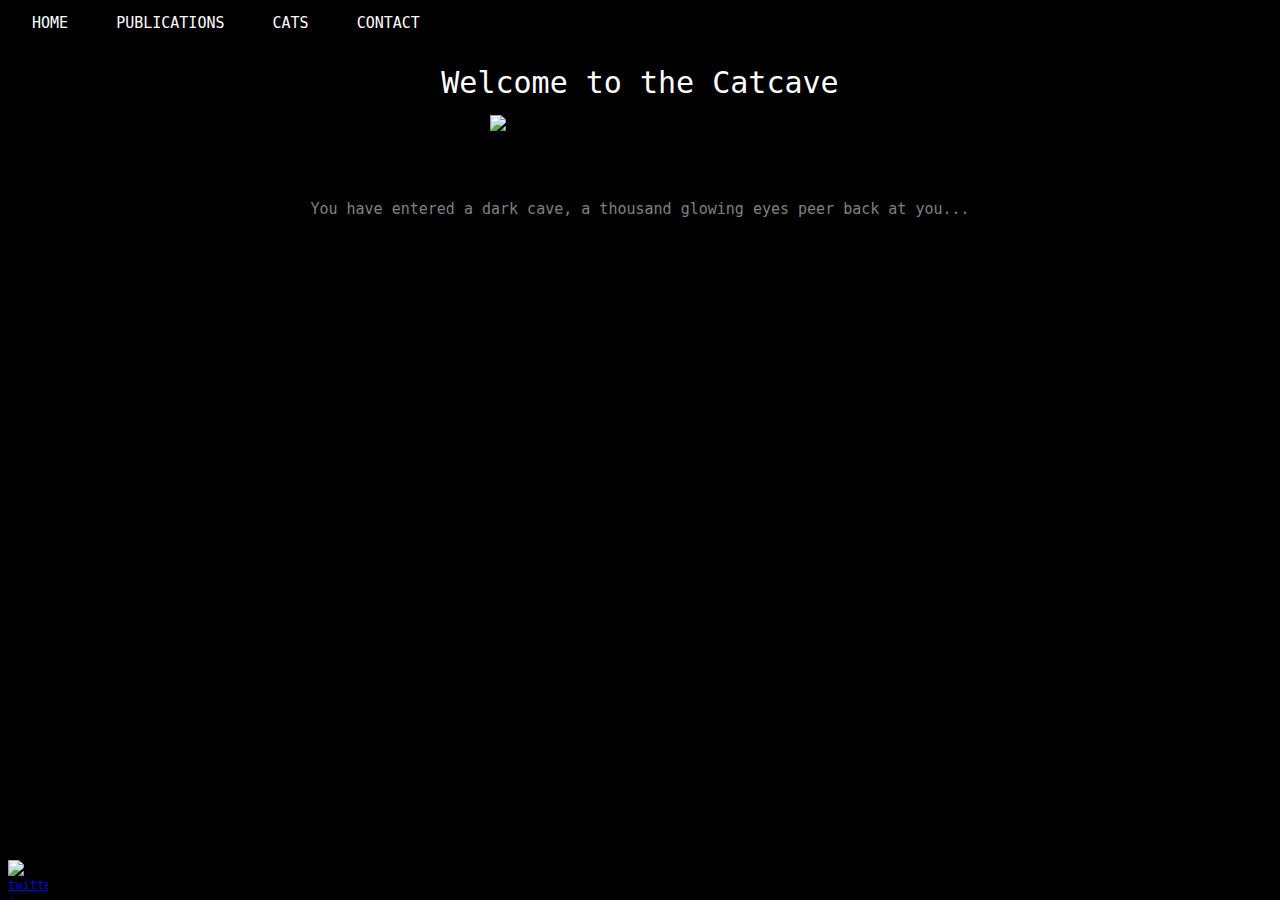
==== index.html @ 595280ce "Update index.html" ====
<!DOCTYPE html>
<html lang="en">

<head>
  <title>CATCAVE</title>
  <link rel="stylesheet" href="css/style.css">
</head>


<!-- Navbar -->
<div class="top">
  <div class="bar black">
    <a class="bar-item button padding-large hide-medium hide-large right" title="Toggle Navigation Menu"></a>
    <a href="index.html" class="bar-item button padding-large">HOME</a>
    <a href="publications.html" class="bar-item button padding-large">PUBLICATIONS</a>
    <a href="#cats" class="bar-item button padding-large hide-small">CATS</a>
    <a href="#contact" class="bar-item button padding-large hide-small">CONTACT</a>
  </div>
</div>



<h1>Welcome to the Catcave</h1>

<img src="img/cat-beams.png" alt="cat-with-laser-beams-coming-out-of-eyes" width="300"><br>

<p>You have entered a dark cave, a thousand glowing eyes peer back at you...</p>

<footer>
  <a href="https://twitter.com/hsujlu"><img src="img/twitter.png" class="icon" alt="twitter icon"></a>
</footer>



</html>
---- css/style.css ----
/*
  For: CATCAVE Main Page
  By: Joseph L Hsu
*/

body {
  background-color: black;
  font-family:Lucida Console, Monaco, monospace;
  font-size:15px;
  line-height:1.5
}

button,input,select,textarea,optgroup {
  font:inherit;
  margin:0
}

optgroup {
  font-weight:bold
}

img {
  display: block;
  margin-left: auto;
  margin-right: auto;
}

h1 {
  color: white;
  text-align: center;
  font-family: "Lucida Console", Monaco, monospace;
  padding-top: 50px;
}

h1,h2,h3,h4,h5,h6 {
  font-family:"Lucida Console", Monaco, monospace;
  font-weight:400;margin:10px 0
}

p {
  color: gray;
  text-align: center;
  font-family: "Lucida Console", Monaco, monospace;
}

em, li {
  color: white;
  font-size: .8em;
  font-family: "Lucida Console", Monaco, monospace;
}

footer {
  color: white;
  font-size: .8em;
  font-family: "Lucida Console", Monaco, monospace;
  position: fixed;
  bottom: 0;
}

.icon {
  width:40px;
  height:40px;
}

.btn,.button {
  border:none;
  display:inline-block;
  padding:8px 16px;
  vertical-align:middle;
  overflow:hidden;
  text-decoration:none;
  color:inherit;
  background-color:inherit;
  text-align:center;
  cursor:pointer;
  white-space:nowrap
}

.dropdown-hover:hover .dropdown-content {
  display:block
}

.dropdown-hover:first-child,.dropdown-click:hover {
  background-color:#ccc;
  color:#000
}

.dropdown-content {
  cursor:auto;
  color:#000;background-color:#fff;
  display:none;
  position:absolute;
  min-width:160px;
  margin:0;
  padding:0;
  z-index:1
}

.bar {
  width:100%;
  overflow:hidden
}

.bar .bar-item {
  padding:8px 16px;
  float:left;
  width:auto;
  border:none;
  display:block;
  outline:0
}

.bar .dropdown-hover,.bar .dropdown-click {
  position:static;
  float:left
}

.bar-block .bar-item {
  width:100%;
  display:block;
  padding:8px 16px;
  text-align:left;
  border:none;
  white-space:normal;
  float:none;outline:0
}

.top,.bottom {
  position:fixed;
  width:100%;
  z-index:1
}

.top {
  top:0
}

.bottom {
  bottom:0
}

.padding-small {
  padding:4px 8px!important
}

.padding {
  padding:8px 16px!important
}

.padding-large {
  padding:12px 24px!important
}

.left {
  float:left!important
}

.right {
  float:right!important
}

.button:hover {
  color:#000!important;
  background-color:#ccc!important
}

.transparent,.hover-none:hover {
  background-color:transparent!important
}

.hover-none:hover {
  box-shadow:none!important
}


/* Colors */
.white,.hover-white:hover {
  color:#000!important;
  background-color:#fff!important
}

.black,.hover-black:hover {
  color:#fff!important;
  background-color:#000!important
}

.grey,.hover-grey:hover {
  color:#000!important;
  background-color:#9e9e9e!important
}

.light-grey,.hover-light-grey:hover {
  color:#000!important;
  background-color:#f1f1f1!important
}

.dark-grey,.hover-dark-grey:hover {
  color:#fff!important;
  background-color:#616161!important
}
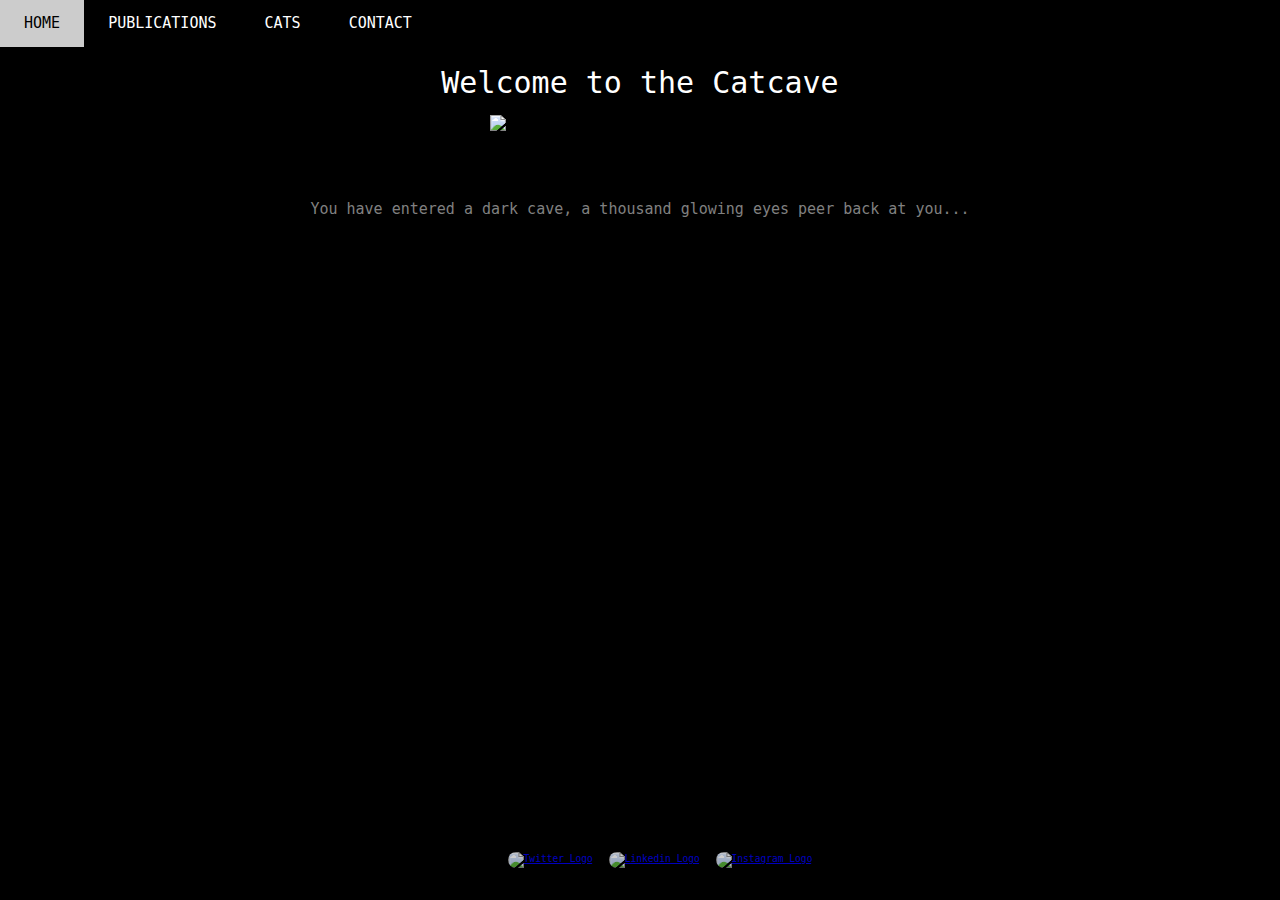
==== commit c60a48cd: "Update index.html" ====
--- a/index.html
+++ b/index.html
@@ -22,14 +22,30 @@
 
 <h1>Welcome to the Catcave</h1>
 
-<img src="img/cat-beams.png" alt="cat-with-laser-beams-coming-out-of-eyes" width="300"><br>
+<img src="img/cat-beams.png" alt="cat-with-laser-beams-coming-out-of-eyes" class="image-top" width="300"><br>
 
 <p>You have entered a dark cave, a thousand glowing eyes peer back at you...</p>
 
-<footer>
-  <a href="https://twitter.com/hsujlu"><img src="img/twitter.png" class="icon" alt="twitter icon"></a>
+
+
+<footer class="site-footer">
+  <div class="social-wrapper">
+    <ul>
+      <li>
+        <a href="https://twitter.com/hsujlu" target="_blank">
+          <img src="img/twitter_icon.png" alt="Twitter Logo" class="twitter-icon"></a>
+      </li>
+      <li>
+        <a href="https://www.linkedin.com/in/joseph-hsu-374854145/" target="_blank">
+          <img src="img/linkedin_icon.png" alt="Linkedin Logo" class="linkedin-icon"></a>
+      </li>
+      <li>
+        <a href="https://www.instagram.com/mojoefoyo/" target="_blank">
+          <img src="img/instagram_icon.png" alt="Instagram Logo" class="instagram-icon"></a>
+      </li>
+    </ul>
+  </div>
 </footer>
 
 
-
 </html>
--- a/css/style.css
+++ b/css/style.css
@@ -7,7 +7,8 @@
   background-color: black;
   font-family:Lucida Console, Monaco, monospace;
   font-size:15px;
-  line-height:1.5
+  line-height:1.5;
+  margin:0
 }
 
 button,input,select,textarea,optgroup {
@@ -19,47 +20,59 @@
   font-weight:bold
 }
 
-img {
+h1 {
+  color: white;
+  text-align: center;
+  font-family: "Lucida Console", Monaco, monospace;
+  padding-top: 50px;
+}
+
+h1,h2,h3,h4,h5,h6 {
+  font-family:"Lucida Console", Monaco, monospace;
+  font-weight:400;
+  margin:10px 0
+}
+
+p {
+  color: gray;
+  text-align: center;
+  font-family: "Lucida Console", Monaco, monospace;
+}
+
+em, li {
+  color: white;
+  font-size: .8em;
+  font-family: "Lucida Console", Monaco, monospace;
+}
+
+footer {
+  color: white;
+  font-size: .8em;
+  font-family: "Lucida Console", Monaco, monospace;
+  position: absolute;
+  bottom: 0;
+  width: 100%;
+}
+
+html {
+  height:100%;
+  width:100%;
+  overflow-x:hidden;
+  overflow-y:auto
+}
+
+.image-top {
   display: block;
   margin-left: auto;
   margin-right: auto;
 }
 
-h1 {
-  color: white;
+.icon {
+  width: 40px;
+  height: 40px;
   text-align: center;
-  font-family: "Lucida Console", Monaco, monospace;
-  padding-top: 50px;
-}
-
-h1,h2,h3,h4,h5,h6 {
-  font-family:"Lucida Console", Monaco, monospace;
-  font-weight:400;margin:10px 0
-}
-
-p {
-  color: gray;
-  text-align: center;
-  font-family: "Lucida Console", Monaco, monospace;
-}
-
-em, li {
-  color: white;
-  font-size: .8em;
-  font-family: "Lucida Console", Monaco, monospace;
-}
-
-footer {
-  color: white;
-  font-size: .8em;
-  font-family: "Lucida Console", Monaco, monospace;
-  position: fixed;
   bottom: 0;
-}
-
-.icon {
-  width:40px;
-  height:40px;
+  position: absolute;
 }
 
 .btn,.button {
@@ -173,6 +186,55 @@
 }
 
 
+/* Footer bootstrap */
+
+.site-footer {
+  background-color: black;
+	text-align: center;
+	margin: 10px 0;
+	padding: 10px 0;
+}
+
+#social-wrapper {
+	text-align: center;
+}
+
+/*Social Media Icons*/
+.social-wrapper {
+	text-align: center;
+}
+
+.social-wrapper ul li {
+	display: inline;
+	margin: 0 5px;
+}
+
+.twitter-icon,
+.facebook-icon,
+.instagram-icon,
+.linkedin-icon,
+.googleplus-icon,
+.youtube-icon,
+.foursquare-icon{
+	margin-top: .625em;
+	width: 40px;
+	height: 40px;
+	opacity: .8;
+	filter: alpha(opacity=80); /* For IE8 and earlier */
+  border-radius: 25px;
+}
+
+.twitter-icon:hover,
+.facebook-icon:hover,
+.instagram-icon:hover,
+.linkedin-icon:hover,
+.googleplus-icon:hover,
+.youtube-icon:hover,
+.foursquare-icon:hover {
+	opacity: 1.0;
+	filter: alpha(opacity=100); /* For IE8 and earlier */
+}
+
 /* Colors */
 .white,.hover-white:hover {
   color:#000!important;
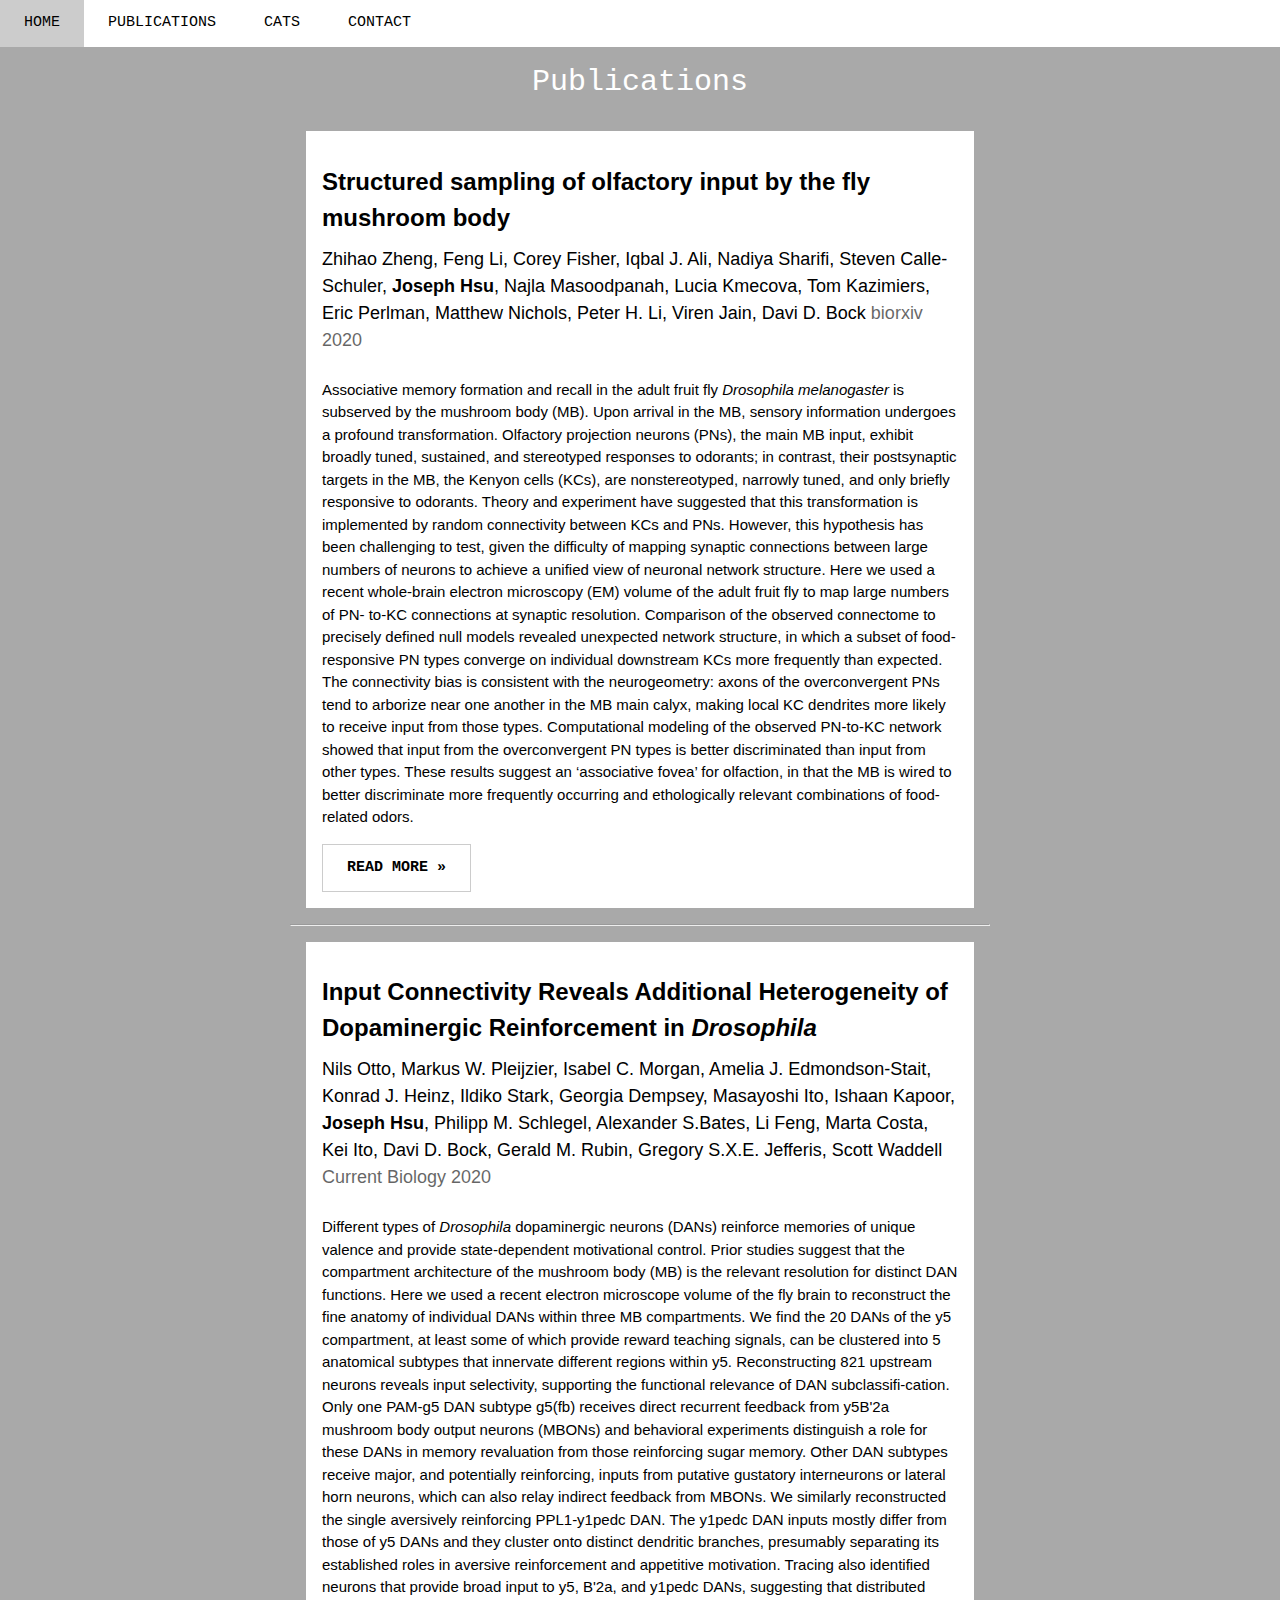
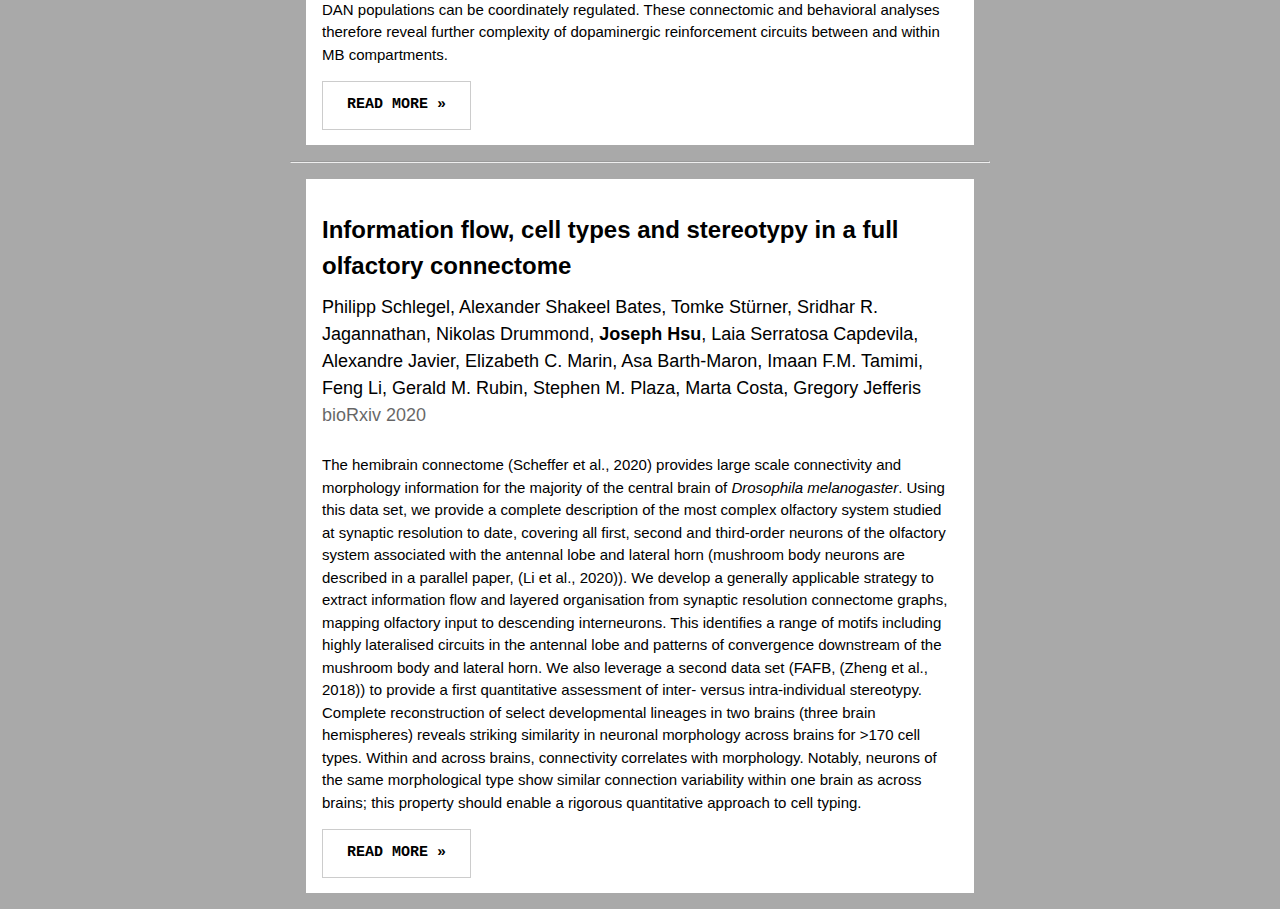
==== commit f59f7798: "Update index.html" ====
--- a/index.html
+++ b/index.html
@@ -2,50 +2,83 @@
 <html lang="en">
 
 <head>
-  <title>CATCAVE</title>
-  <link rel="stylesheet" href="css/style.css">
+  <title>PUBLICATIONS</title>
+  <link rel="stylesheet" href="css/publications_style.css">
 </head>
 
 
 <!-- Navbar -->
 <div class="top">
-  <div class="bar black">
-    <a class="bar-item button padding-large hide-medium hide-large right" title="Toggle Navigation Menu"></a>
+  <div class="bar white">
+    <a class="bar-item button padding-large hide-small hide-medium hide-large right" title="Toggle Navigation Menu"></a>
     <a href="index.html" class="bar-item button padding-large">HOME</a>
-    <a href="publications.html" class="bar-item button padding-large">PUBLICATIONS</a>
-    <a href="#cats" class="bar-item button padding-large hide-small">CATS</a>
-    <a href="#contact" class="bar-item button padding-large hide-small">CONTACT</a>
+    <a href="publications.html" class="bar-item button padding-large hide-small">PUBLICATIONS</a>
+    <a href="#cats" class="bar-item button padding-large hide-medium">CATS</a>
+    <a href="#contact" class="bar-item button padding-large hide-large">CONTACT</a>
   </div>
 </div>
 
+<h1>Publications</h1>
 
+<!-- START BLOG ENTRIES -->
+<div class="col l8 s12">
+  <!-- Blog entry -->
+  <div class="card-d margin white">
+    <img src="/w3images/woods.jpg" alt="" style="width:100%">
+    <div class="container">
+      <h3><b>Structured sampling of olfactory input by the fly mushroom body</b></h3>
+      <h5>Zhihao Zheng, Feng Li, Corey Fisher, Iqbal J. Ali, Nadiya Sharifi, Steven Calle-Schuler, <b>Joseph Hsu</b>, Najla Masoodpanah, Lucia Kmecova, Tom Kazimiers, Eric Perlman, Matthew Nichols, Peter H. Li, Viren Jain, Davi D. Bock<span class="opacity"> biorxiv 2020</span></h5>
+    </div>
 
-<h1>Welcome to the Catcave</h1>
+    <div class="container">
+      <p>Associative memory formation and recall in the adult fruit fly <i>Drosophila melanogaster</i> is subserved by the mushroom body (MB). Upon arrival in the MB, sensory information undergoes a profound transformation. Olfactory projection neurons (PNs), the main MB input, exhibit broadly tuned, sustained, and stereotyped responses to odorants; in contrast, their postsynaptic targets in the MB, the Kenyon cells (KCs), are nonstereotyped, narrowly tuned, and only briefly responsive to odorants. Theory and experiment have suggested that this transformation is implemented by random connectivity between KCs and PNs. However, this hypothesis has been challenging to test, given the difficulty of mapping synaptic connections between large numbers of neurons to achieve a unified view of neuronal network structure. Here we used a recent whole-brain electron microscopy (EM) volume of the adult fruit fly to map large numbers of PN- to-KC connections at synaptic resolution. Comparison of the observed connectome to precisely defined null models revealed unexpected network structure, in which a subset of food-responsive PN types converge on individual downstream KCs more frequently than expected. The connectivity bias is consistent with the neurogeometry: axons of the overconvergent PNs tend to arborize near one another in the MB main calyx, making local KC dendrites more likely to receive input from those types. Computational modeling of the observed PN-to-KC network showed that input from the overconvergent PN types is better discriminated than input from other types. These results suggest an ‘associative fovea’ for olfaction, in that the MB is wired to better discriminate more frequently occurring and ethologically relevant combinations of food-related odors.</p>
+      <div class="row">
+        <div class="col m8 s12">
+          <a href="https://www.biorxiv.org/content/10.1101/2020.04.17.047167v2.full" <p><button class="button padding-large white border"><b>READ MORE »</b></button></p></a>
+        </div>
+      </div>
+    </div>
+  </div>
 
-<img src="img/cat-beams.png" alt="cat-with-laser-beams-coming-out-of-eyes" class="image-top" width="300"><br>
+  <hr>
 
-<p>You have entered a dark cave, a thousand glowing eyes peer back at you...</p>
+  <!-- Blog entry -->
+  <div class="card-d margin white">
+  <img src="/w3images/bridge.jpg" alt="" style="width:100%">
+    <div class="container">
+      <h3><b>Input Connectivity Reveals Additional Heterogeneity of Dopaminergic Reinforcement in <i>Drosophila</i></b></h3>
+      <h5>Nils Otto, Markus W. Pleijzier, Isabel C. Morgan, Amelia J. Edmondson-Stait, Konrad J. Heinz, Ildiko Stark, Georgia Dempsey, Masayoshi Ito, Ishaan Kapoor, <b>Joseph Hsu</b>, Philipp M. Schlegel, Alexander S.Bates, Li Feng, Marta Costa, Kei Ito, Davi D. Bock, Gerald M. Rubin, Gregory S.X.E. Jefferis, Scott Waddell<span class="opacity"> Current Biology 2020</span></h5>
+    </div>
 
+    <div class="container">
+      <p>Different types of <i>Drosophila</i> dopaminergic neurons (DANs) reinforce memories of unique valence and provide state-dependent motivational control. Prior studies suggest that the compartment architecture of the mushroom body (MB) is the relevant resolution for distinct DAN functions. Here we used a recent electron microscope volume of the fly brain to reconstruct the fine anatomy of individual DANs within three MB compartments. We find the 20 DANs of the y5 compartment, at least some of which provide reward teaching signals, can be clustered into 5 anatomical subtypes that innervate different regions within y5. Reconstructing 821 upstream neurons reveals input selectivity, supporting the functional relevance of DAN subclassifi-cation. Only one PAM-g5 DAN subtype g5(fb) receives direct recurrent feedback from y5B'2a mushroom body output neurons (MBONs) and behavioral experiments distinguish a role for these DANs in memory revaluation from those reinforcing sugar memory. Other DAN subtypes receive major, and potentially reinforcing, inputs from putative gustatory interneurons or lateral horn neurons, which can also relay indirect feedback from MBONs. We similarly reconstructed the single aversively reinforcing PPL1-y1pedc DAN. The y1pedc DAN inputs mostly differ from those of y5 DANs and they cluster onto distinct dendritic branches, presumably separating its established roles in aversive reinforcement and appetitive motivation. Tracing also identified neurons that provide broad input to y5, B'2a, and y1pedc DANs, suggesting that distributed DAN populations can be coordinately regulated. These connectomic and behavioral analyses therefore reveal further complexity of dopaminergic reinforcement circuits between and within MB compartments.</p>
+      <div class="row">
+        <div class="col m8 s12">
+          <a href="https://www.sciencedirect.com/science/article/pii/S0960982220307648" <p><button class="button padding-large white border"><b>READ MORE »</b></button></p></a>
+        </div>
+      </div>
+    </div>
+  </div>
+  <hr>
 
+  <!-- Blog entry -->
+  <div class="card-d margin white">
+  <img src="/w3images/bridge.jpg" alt="" style="width:100%">
+    <div class="container">
+      <h3><b>Information flow, cell types and stereotypy in a full olfactory connectome</b></h3>
+      <h5>Philipp Schlegel, Alexander Shakeel Bates, Tomke Stürner, Sridhar R. Jagannathan, Nikolas Drummond, <b>Joseph Hsu</b>, Laia Serratosa Capdevila, Alexandre Javier, Elizabeth C. Marin, Asa Barth-Maron, Imaan F.M. Tamimi, Feng Li, Gerald M. Rubin, Stephen M. Plaza, Marta Costa, Gregory Jefferis<span class="opacity"> bioRxiv 2020</span></h5>
+    </div>
 
-<footer class="site-footer">
-  <div class="social-wrapper">
-    <ul>
-      <li>
-        <a href="https://twitter.com/hsujlu" target="_blank">
-          <img src="img/twitter_icon.png" alt="Twitter Logo" class="twitter-icon"></a>
-      </li>
-      <li>
-        <a href="https://www.linkedin.com/in/joseph-hsu-374854145/" target="_blank">
-          <img src="img/linkedin_icon.png" alt="Linkedin Logo" class="linkedin-icon"></a>
-      </li>
-      <li>
-        <a href="https://www.instagram.com/mojoefoyo/" target="_blank">
-          <img src="img/instagram_icon.png" alt="Instagram Logo" class="instagram-icon"></a>
-      </li>
-    </ul>
+    <div class="container">
+      <p>The hemibrain connectome (Scheffer et al., 2020) provides large scale connectivity and morphology information for the majority of the central brain of <i>Drosophila melanogaster</i>. Using this data set, we provide a complete description of the most complex olfactory system studied at synaptic resolution to date, covering all first, second and third-order neurons of the olfactory system associated with the antennal lobe and lateral horn (mushroom body neurons are described in a parallel paper, (Li et al., 2020)). We develop a generally applicable strategy to extract information flow and layered organisation from synaptic resolution connectome graphs, mapping olfactory input to descending interneurons. This identifies a range of motifs including highly lateralised circuits in the antennal lobe and patterns of convergence downstream of the mushroom body and lateral horn. We also leverage a second data set (FAFB, (Zheng et al., 2018)) to provide a first quantitative assessment of inter- versus intra-individual stereotypy. Complete reconstruction of select developmental lineages in two brains (three brain hemispheres) reveals striking similarity in neuronal morphology across brains for >170 cell types. Within and across brains, connectivity correlates with morphology. Notably, neurons of the same morphological type show similar connection variability within one brain as across brains; this property should enable a rigorous quantitative approach to cell typing.</p>
+      <div class="row">
+        <div class="col m8 s12">
+          <a href="https://www.biorxiv.org/content/10.1101/2020.12.15.401257v2" <p><button class="button padding-large white border"><b>READ MORE »</b></button></p></a>
+        </div>
+      </div>
+    </div>
   </div>
-</footer>
-
+<!-- END BLOG ENTRIES -->
+</div>
 
 </html>
--- a/css/publications_style.css
+++ b/css/publications_style.css
@@ -0,0 +1,307 @@
+/*
+  For: CATCAVE Publications
+  By: Joseph L Hsu
+*/
+
+body {
+  background-color: #A9A9A9;
+  font-family:Lucida Console, Monaco, monospace;
+  font-size:15px;
+  line-height:1.5;
+  margin:0
+}
+
+button,input,select,textarea,optgroup {
+  font:inherit;
+  margin:0
+}
+
+optgroup {
+  font-weight:bold
+}
+
+h1 {
+  color: white;
+  text-align: center;
+  font-family: "Lucida Console", Monaco, monospace;
+  padding-top: 50px;
+  font-weight:400;
+  margin:10px 0
+}
+
+h2 {
+  font-size:30px
+}
+
+h3 {
+  font-size:24px
+}
+
+h4 {
+  font-size:20px
+}
+
+h5 {
+  font-size:18px
+}
+
+h6 {
+  font-size:16px
+}
+
+h2,h3,h4,h5,h6 {
+  font-family:"Segoe UI", Verdana,sans-serif;
+  font-weight:400;margin:10px 0
+}
+
+p {
+  font-family:Verdana,sans-serif;
+  font-size:15px;line-height:1.5
+}
+
+
+html {
+  height:100%;
+  width:100%;
+  overflow-x:hidden;
+  overflow-y:scroll
+}
+
+.icon {
+  width:40px;
+  height:40px;
+}
+
+.btn,.button {
+  border:none;
+  display:inline-block;
+  padding:8px 16px;
+  vertical-align:middle;
+  overflow:hidden;
+  text-decoration:none;
+  color:inherit;
+  background-color:inherit;
+  text-align:center;
+  cursor:pointer;
+  white-space:nowrap
+}
+
+.dropdown-hover:hover .dropdown-content {
+  display:block
+}
+
+.dropdown-hover:first-child,.dropdown-click:hover {
+  background-color:#ccc;
+  color:#000
+}
+
+.dropdown-content {
+  cursor:auto;
+  color:#000;background-color:#fff;
+  display:none;
+  position:absolute;
+  min-width:160px;
+  margin:0;
+  padding:0;
+  z-index:1
+}
+
+.bar {
+  width:100%;
+  overflow:hidden
+}
+
+.bar .bar-item {
+  padding:8px 16px;
+  float:left;
+  width:auto;
+  border:none;
+  display:block;
+  outline:0
+}
+
+.bar .dropdown-hover,.bar .dropdown-click {
+  position:static;
+  float:left
+}
+
+.bar-block .bar-item {
+  width:100%;
+  display:block;
+  padding:8px 16px;
+  text-align:left;
+  border:none;
+  white-space:normal;
+  float:none;outline:0
+}
+
+.top,.bottom {
+  position:fixed;
+  width:100%;
+  z-index:1
+}
+
+.top {
+  top:0
+}
+
+.bottom {
+  bottom:0
+}
+
+.padding-small {
+  padding:4px 8px!important
+}
+
+.padding {
+  padding:8px 16px!important
+}
+
+.padding-large {
+  padding:12px 24px!important
+}
+
+.left {
+  float:left!important
+}
+
+.right {
+  float:right!important
+}
+
+.button:hover {
+  color:#000!important;
+  background-color:#ccc!important
+}
+
+.transparent,.hover-none:hover {
+  background-color:transparent!important
+}
+
+.hover-none:hover {
+  box-shadow:none!important
+}
+
+.w3-wide {
+  letter-spacing:4px
+}
+
+html {
+  -ms-text-size-adjust:100%;
+  -webkit-text-size-adjust:100%
+}
+
+summary {
+  display:list-item
+}
+
+.badge,.tag {
+  background-color:#000;color:#fff;
+  display:inline-block;padding-left:8px;
+  padding-right:8px;text-align:center
+}
+
+.badge {
+  border-radius:50%
+}
+
+.container:after,.container:before,.row:after,.row:before,.row-padding:after,.row-padding:before {
+  content:"";
+  display:table;
+  clear:both
+}
+
+.col {
+  float:left;
+  width:100%
+}
+
+.col.s12 {
+  max-width:700px;
+}
+
+.col.m4 {
+  width:33.33333%
+}
+
+.col.m8 {
+  width:66.66666%
+}
+
+
+.col.l1 {
+    width:8.33333%
+  }
+
+.col.l8 {
+  position:absolute;
+  left: 0;
+  right: 0;
+  margin-left: auto;
+  margin-right: auto;
+  width:66.66666%
+}
+
+
+.container,.w3-panel {
+  padding:0.01em 16px
+}
+
+.w3-panel {
+  margin-top:16px;
+  margin-bottom:16px
+}
+
+.card-4,.w3-hover-shadow:hover {
+  box-shadow:0 4px 10px 0 rgba(0,0,0,0.2),0 4px 20px 0 rgba(0,0,0,0.19)
+}
+
+.opacity,.w3-hover-opacity:hover {
+  opacity:0.60
+}
+
+.opacity-off,.w3-hover-opacity-off:hover {
+  opacity:1
+}
+
+.opacity-max {
+  opacity:0.25
+}
+
+.opacity-min {
+  opacity:0.75
+}
+
+.border {
+  border:1px solid #ccc!important
+}
+
+.margin {
+  margin:16px!important
+}
+
+/* Colors */
+.white,.hover-white:hover {
+  color:#000!important;
+  background-color:#fff!important
+}
+
+.black,.hover-black:hover {
+  color:#fff!important;
+  background-color:#000!important
+}
+
+.grey,.hover-grey:hover {
+  color:#000!important;
+  background-color:#9e9e9e!important
+}
+
+.light-grey,.hover-light-grey:hover {
+  color:#000!important;
+  background-color:#f1f1f1!important
+}
+
+.dark-grey,.hover-dark-grey:hover {
+  color:#fff!important;
+  background-color:#616161!important
+}
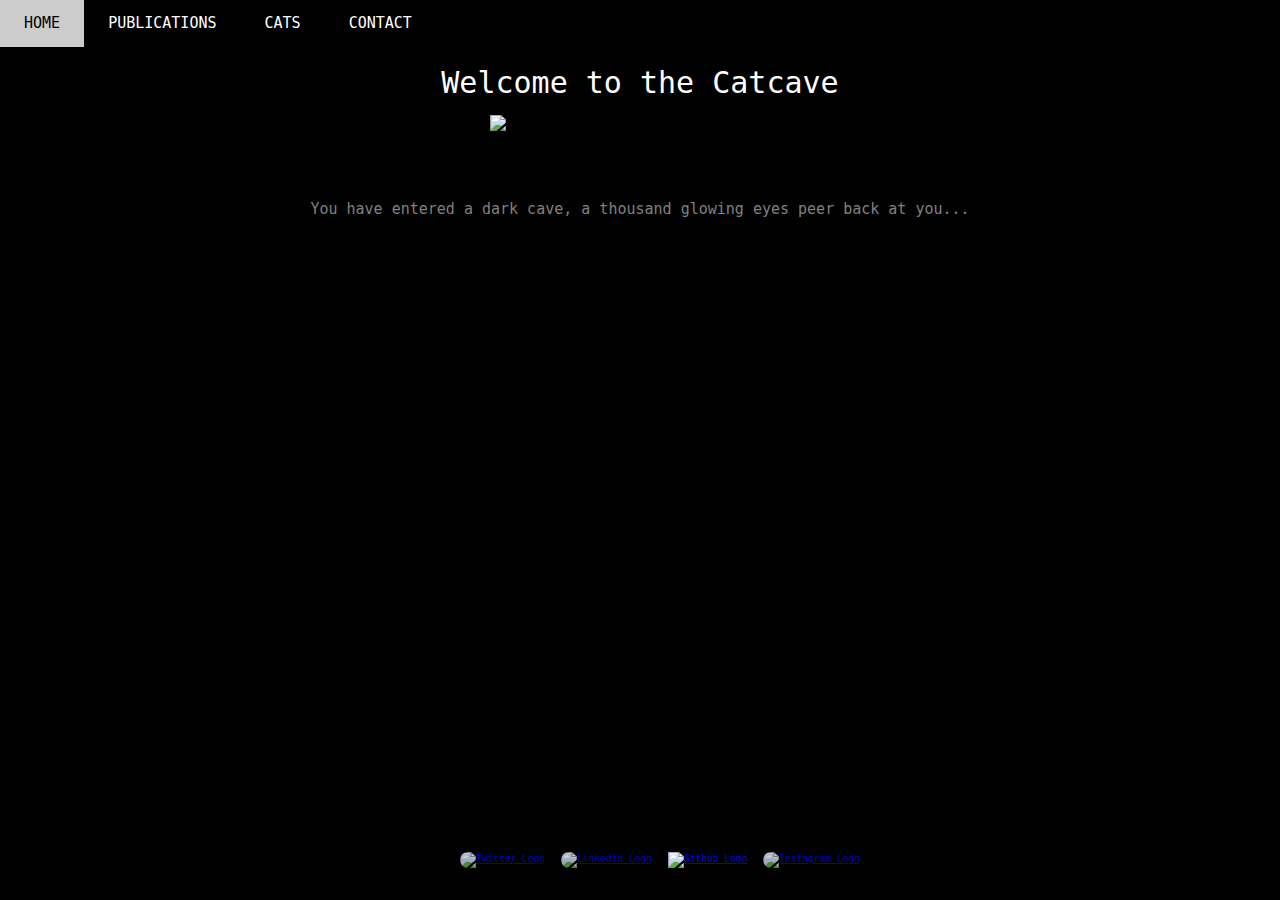
==== commit ec2838f2: "Update index.html" ====
--- a/index.html
+++ b/index.html
@@ -2,14 +2,14 @@
 <html lang="en">
 
 <head>
-  <title>PUBLICATIONS</title>
-  <link rel="stylesheet" href="css/publications_style.css">
+  <title>CATCAVE</title>
+  <link rel="stylesheet" href="css/style.css">
 </head>
 
 
 <!-- Navbar -->
 <div class="top">
-  <div class="bar white">
+  <div class="bar black">
     <a class="bar-item button padding-large hide-small hide-medium hide-large right" title="Toggle Navigation Menu"></a>
     <a href="index.html" class="bar-item button padding-large">HOME</a>
     <a href="publications.html" class="bar-item button padding-large hide-small">PUBLICATIONS</a>
@@ -18,67 +18,39 @@
   </div>
 </div>
 
-<h1>Publications</h1>
 
-<!-- START BLOG ENTRIES -->
-<div class="col l8 s12">
-  <!-- Blog entry -->
-  <div class="card-d margin white">
-    <img src="/w3images/woods.jpg" alt="" style="width:100%">
-    <div class="container">
-      <h3><b>Structured sampling of olfactory input by the fly mushroom body</b></h3>
-      <h5>Zhihao Zheng, Feng Li, Corey Fisher, Iqbal J. Ali, Nadiya Sharifi, Steven Calle-Schuler, <b>Joseph Hsu</b>, Najla Masoodpanah, Lucia Kmecova, Tom Kazimiers, Eric Perlman, Matthew Nichols, Peter H. Li, Viren Jain, Davi D. Bock<span class="opacity"> biorxiv 2020</span></h5>
-    </div>
 
-    <div class="container">
-      <p>Associative memory formation and recall in the adult fruit fly <i>Drosophila melanogaster</i> is subserved by the mushroom body (MB). Upon arrival in the MB, sensory information undergoes a profound transformation. Olfactory projection neurons (PNs), the main MB input, exhibit broadly tuned, sustained, and stereotyped responses to odorants; in contrast, their postsynaptic targets in the MB, the Kenyon cells (KCs), are nonstereotyped, narrowly tuned, and only briefly responsive to odorants. Theory and experiment have suggested that this transformation is implemented by random connectivity between KCs and PNs. However, this hypothesis has been challenging to test, given the difficulty of mapping synaptic connections between large numbers of neurons to achieve a unified view of neuronal network structure. Here we used a recent whole-brain electron microscopy (EM) volume of the adult fruit fly to map large numbers of PN- to-KC connections at synaptic resolution. Comparison of the observed connectome to precisely defined null models revealed unexpected network structure, in which a subset of food-responsive PN types converge on individual downstream KCs more frequently than expected. The connectivity bias is consistent with the neurogeometry: axons of the overconvergent PNs tend to arborize near one another in the MB main calyx, making local KC dendrites more likely to receive input from those types. Computational modeling of the observed PN-to-KC network showed that input from the overconvergent PN types is better discriminated than input from other types. These results suggest an ‘associative fovea’ for olfaction, in that the MB is wired to better discriminate more frequently occurring and ethologically relevant combinations of food-related odors.</p>
-      <div class="row">
-        <div class="col m8 s12">
-          <a href="https://www.biorxiv.org/content/10.1101/2020.04.17.047167v2.full" <p><button class="button padding-large white border"><b>READ MORE »</b></button></p></a>
-        </div>
-      </div>
-    </div>
+<h1>Welcome to the Catcave</h1>
+
+<img src="img/cat-beams.png" alt="cat-with-laser-beams-coming-out-of-eyes" class="image-top" width="300"><br>
+
+<p>You have entered a dark cave, a thousand glowing eyes peer back at you...</p>
+
+
+
+<footer class="site-footer">
+  <div class="social-wrapper">
+    <ul>
+      <li>
+        <a href="https://twitter.com/hsujlu" target="_blank">
+          <img src="img/twitter_icon.png" alt="Twitter Logo" class="twitter-icon"></a>
+      </li>
+      <li>
+        <a href="https://www.linkedin.com/in/joseph-hsu-374854145/" target="_blank">
+          <img src="img/linkedin_icon.png" alt="Linkedin Logo" class="linkedin-icon"></a>
+      </li>
+      <li>
+        <a href="https://github.com/hsujl" target="_blank">
+          <img src="img/github_icon.png" alt="Github Logo" class="github-icon"></a>
+      </li>
+      <li>
+        <a href="https://www.instagram.com/mojoefoyo/" target="_blank">
+          <img src="img/instagram_icon.png" alt="Instagram Logo" class="instagram-icon"></a>
+      </li>
+
+    </ul>
   </div>
+</footer>
 
-  <hr>
-
-  <!-- Blog entry -->
-  <div class="card-d margin white">
-  <img src="/w3images/bridge.jpg" alt="" style="width:100%">
-    <div class="container">
-      <h3><b>Input Connectivity Reveals Additional Heterogeneity of Dopaminergic Reinforcement in <i>Drosophila</i></b></h3>
-      <h5>Nils Otto, Markus W. Pleijzier, Isabel C. Morgan, Amelia J. Edmondson-Stait, Konrad J. Heinz, Ildiko Stark, Georgia Dempsey, Masayoshi Ito, Ishaan Kapoor, <b>Joseph Hsu</b>, Philipp M. Schlegel, Alexander S.Bates, Li Feng, Marta Costa, Kei Ito, Davi D. Bock, Gerald M. Rubin, Gregory S.X.E. Jefferis, Scott Waddell<span class="opacity"> Current Biology 2020</span></h5>
-    </div>
-
-    <div class="container">
-      <p>Different types of <i>Drosophila</i> dopaminergic neurons (DANs) reinforce memories of unique valence and provide state-dependent motivational control. Prior studies suggest that the compartment architecture of the mushroom body (MB) is the relevant resolution for distinct DAN functions. Here we used a recent electron microscope volume of the fly brain to reconstruct the fine anatomy of individual DANs within three MB compartments. We find the 20 DANs of the y5 compartment, at least some of which provide reward teaching signals, can be clustered into 5 anatomical subtypes that innervate different regions within y5. Reconstructing 821 upstream neurons reveals input selectivity, supporting the functional relevance of DAN subclassifi-cation. Only one PAM-g5 DAN subtype g5(fb) receives direct recurrent feedback from y5B'2a mushroom body output neurons (MBONs) and behavioral experiments distinguish a role for these DANs in memory revaluation from those reinforcing sugar memory. Other DAN subtypes receive major, and potentially reinforcing, inputs from putative gustatory interneurons or lateral horn neurons, which can also relay indirect feedback from MBONs. We similarly reconstructed the single aversively reinforcing PPL1-y1pedc DAN. The y1pedc DAN inputs mostly differ from those of y5 DANs and they cluster onto distinct dendritic branches, presumably separating its established roles in aversive reinforcement and appetitive motivation. Tracing also identified neurons that provide broad input to y5, B'2a, and y1pedc DANs, suggesting that distributed DAN populations can be coordinately regulated. These connectomic and behavioral analyses therefore reveal further complexity of dopaminergic reinforcement circuits between and within MB compartments.</p>
-      <div class="row">
-        <div class="col m8 s12">
-          <a href="https://www.sciencedirect.com/science/article/pii/S0960982220307648" <p><button class="button padding-large white border"><b>READ MORE »</b></button></p></a>
-        </div>
-      </div>
-    </div>
-  </div>
-  <hr>
-
-  <!-- Blog entry -->
-  <div class="card-d margin white">
-  <img src="/w3images/bridge.jpg" alt="" style="width:100%">
-    <div class="container">
-      <h3><b>Information flow, cell types and stereotypy in a full olfactory connectome</b></h3>
-      <h5>Philipp Schlegel, Alexander Shakeel Bates, Tomke Stürner, Sridhar R. Jagannathan, Nikolas Drummond, <b>Joseph Hsu</b>, Laia Serratosa Capdevila, Alexandre Javier, Elizabeth C. Marin, Asa Barth-Maron, Imaan F.M. Tamimi, Feng Li, Gerald M. Rubin, Stephen M. Plaza, Marta Costa, Gregory Jefferis<span class="opacity"> bioRxiv 2020</span></h5>
-    </div>
-
-    <div class="container">
-      <p>The hemibrain connectome (Scheffer et al., 2020) provides large scale connectivity and morphology information for the majority of the central brain of <i>Drosophila melanogaster</i>. Using this data set, we provide a complete description of the most complex olfactory system studied at synaptic resolution to date, covering all first, second and third-order neurons of the olfactory system associated with the antennal lobe and lateral horn (mushroom body neurons are described in a parallel paper, (Li et al., 2020)). We develop a generally applicable strategy to extract information flow and layered organisation from synaptic resolution connectome graphs, mapping olfactory input to descending interneurons. This identifies a range of motifs including highly lateralised circuits in the antennal lobe and patterns of convergence downstream of the mushroom body and lateral horn. We also leverage a second data set (FAFB, (Zheng et al., 2018)) to provide a first quantitative assessment of inter- versus intra-individual stereotypy. Complete reconstruction of select developmental lineages in two brains (three brain hemispheres) reveals striking similarity in neuronal morphology across brains for >170 cell types. Within and across brains, connectivity correlates with morphology. Notably, neurons of the same morphological type show similar connection variability within one brain as across brains; this property should enable a rigorous quantitative approach to cell typing.</p>
-      <div class="row">
-        <div class="col m8 s12">
-          <a href="https://www.biorxiv.org/content/10.1101/2020.12.15.401257v2" <p><button class="button padding-large white border"><b>READ MORE »</b></button></p></a>
-        </div>
-      </div>
-    </div>
-  </div>
-<!-- END BLOG ENTRIES -->
-</div>
 
 </html>
--- a/css/style.css
+++ b/css/style.css
@@ -0,0 +1,307 @@
+/*
+  For: CATCAVE Main Page
+  By: Joseph L Hsu
+*/
+
+body {
+  background-color: black;
+  font-family:Lucida Console, Monaco, monospace;
+  font-size:15px;
+  line-height:1.5;
+  margin:0
+}
+
+button,
+input,
+select,
+textarea,
+optgroup {
+  font:inherit;
+  margin:0
+}
+
+optgroup {
+  font-weight:bold
+}
+
+h1 {
+  color: white;
+  text-align: center;
+  font-family: "Lucida Console", Monaco, monospace;
+  padding-top: 50px;
+}
+
+h1,
+h2,
+h3,
+h4,
+h5,
+h6 {
+  font-family:"Lucida Console", Monaco, monospace;
+  font-weight:400;
+  margin:10px 0
+}
+
+p {
+  color: gray;
+  text-align: center;
+  font-family: "Lucida Console", Monaco, monospace;
+}
+
+em, li {
+  color: white;
+  font-size: .8em;
+  font-family: "Lucida Console", Monaco, monospace;
+}
+
+
+footer {
+  color: white;
+  font-size: .8em;
+  font-family: "Lucida Console", Monaco, monospace;
+  position: absolute;
+  bottom: 0;
+  width: 100%;
+}
+
+html {
+  height:100%;
+  width:100%;
+  overflow-x:hidden;
+  overflow-y:auto
+}
+
+.image-top {
+  display: block;
+  margin-left: auto;
+  margin-right: auto;
+}
+
+.icon {
+  width: 40px;
+  height: 40px;
+  text-align: center;
+  bottom: 0;
+  position: absolute;
+}
+
+.btn,
+.button {
+  border:none;
+  display:inline-block;
+  padding:8px 16px;
+  vertical-align:middle;
+  overflow:hidden;
+  text-decoration:none;
+  color:inherit;
+  background-color:inherit;
+  text-align:center;
+  cursor:pointer;
+  white-space:nowrap
+}
+
+.dropdown-hover:hover .dropdown-content {
+  display:block
+}
+
+.dropdown-hover:first-child,
+.dropdown-click:hover {
+  background-color:#ccc;
+  color:#000
+}
+
+.dropdown-content {
+  cursor:auto;
+  color:#000;background-color:#fff;
+  display:none;
+  position:absolute;
+  min-width:160px;
+  margin:0;
+  padding:0;
+  z-index:1
+}
+
+.bar {
+  width:100%;
+  overflow:hidden
+}
+
+.bar .bar-item {
+  padding:8px 16px;
+  float:left;
+  width:auto;
+  border:none;
+  display:block;
+  outline:0
+}
+
+.bar .dropdown-hover,
+.bar .dropdown-click {
+  position:static;
+  float:left
+}
+
+.bar-block .bar-item {
+  width:100%;
+  display:block;
+  padding:8px 16px;
+  text-align:left;
+  border:none;
+  white-space:normal;
+  float:none;outline:0
+}
+
+.top,
+.bottom {
+  position:fixed;
+  width:100%;
+  z-index:1
+}
+
+.top {
+  top:0
+}
+
+.bottom {
+  bottom:0
+}
+
+.padding-small {
+  padding:4px 8px!important
+}
+
+.padding {
+  padding:8px 16px!important
+}
+
+.padding-large {
+  padding:12px 24px!important
+}
+
+.left {
+  float:left!important
+}
+
+.right {
+  float:right!important
+}
+
+.button:hover {
+  color:#000!important;
+  background-color:#ccc!important
+}
+
+.transparent,
+.hover-none:hover {
+  background-color:transparent!important
+}
+
+.hover-none:hover {
+  box-shadow:none!important
+}
+
+@media (max-width: 260px) {
+  .modal-content {
+    width: 900px
+  }
+
+  .hide-small {
+    display: none!important
+  }
+}
+
+@media (max-width: 345px) {
+  .modal-content {
+    width: 900px
+  }
+
+  .hide-medium {
+    display: none!important
+  }
+}
+
+@media (max-width: 510px) {
+  .modal-content {
+    width: 900px
+  }
+
+  .hide-large {
+    display: none!important
+  }
+}
+
+/* Social media footer */
+
+.site-footer {
+  background-color: black;
+	text-align: center;
+	margin: 10px 0;
+	padding: 10px 0;
+}
+
+/* Social media icons */
+.social-wrapper {
+	text-align: center;
+}
+
+.social-wrapper ul li {
+	display: inline;
+	margin: 0 5px;
+}
+
+.twitter-icon,
+.facebook-icon,
+.instagram-icon,
+.linkedin-icon,
+.googleplus-icon,
+.youtube-icon,
+.foursquare-icon {
+	margin-top: .625em;
+	width: 40px;
+	height: 40px;
+	opacity: .8;
+	filter: alpha(opacity=80); /* For IE8 and earlier */
+  border-radius: 25px;
+}
+
+.twitter-icon:hover,
+.facebook-icon:hover,
+.instagram-icon:hover,
+.linkedin-icon:hover,
+.googleplus-icon:hover,
+.youtube-icon:hover,
+.foursquare-icon:hover {
+	opacity: 1.0;
+	filter: alpha(opacity=100); /* For IE8 and earlier */
+}
+
+/* Colors */
+.white,
+.hover-white:hover {
+  color:#000!important;
+  background-color:#fff!important
+}
+
+.black,
+.hover-black:hover {
+  color:#fff!important;
+  background-color:#000!important
+}
+
+.grey,
+.hover-grey:hover {
+  color:#000!important;
+  background-color:#9e9e9e!important
+}
+
+.light-grey,
+.hover-light-grey:hover {
+  color:#000!important;
+  background-color:#f1f1f1!important
+}
+
+.dark-grey,
+.hover-dark-grey:hover {
+  color:#fff!important;
+  background-color:#616161!important
+}
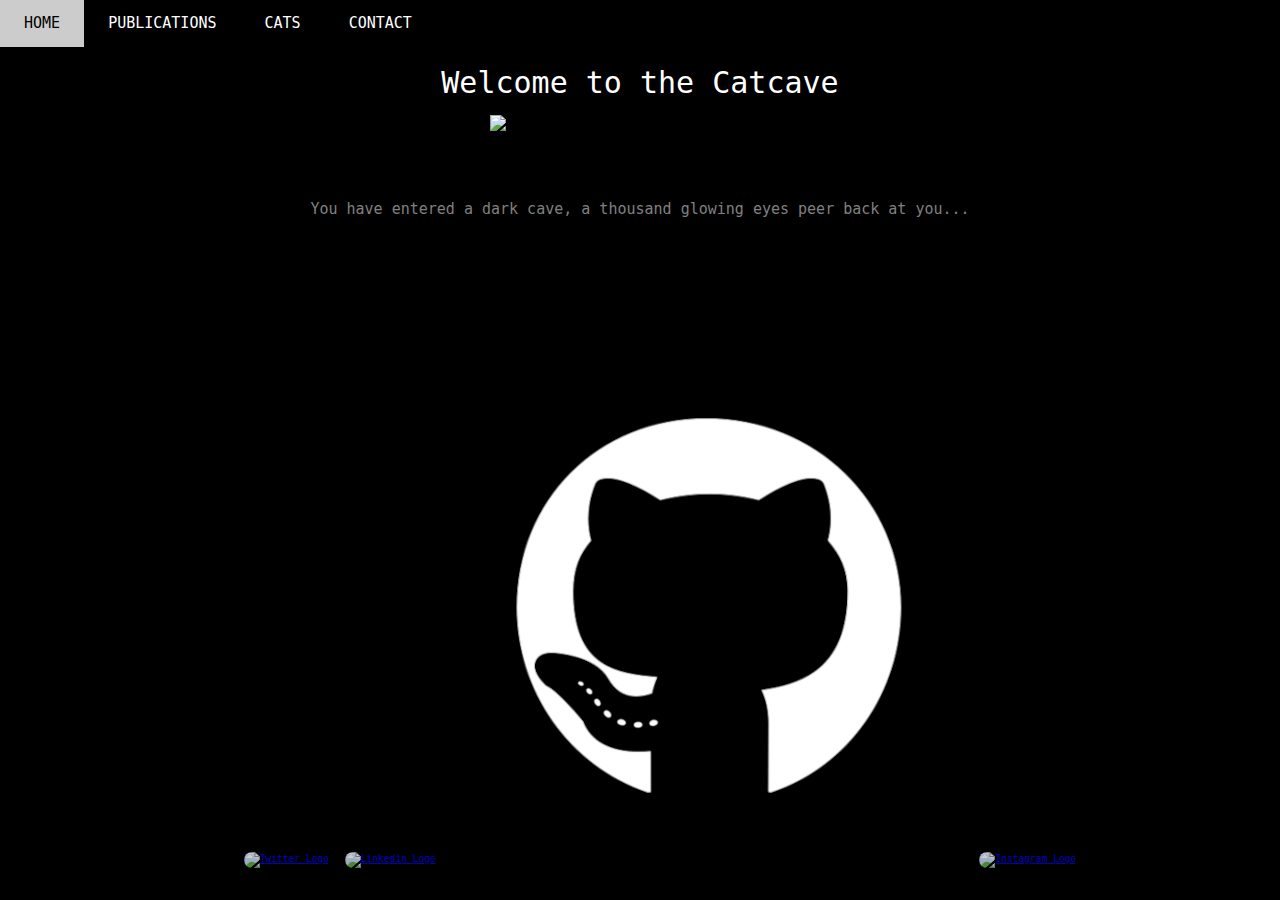
==== commit 02192219: "Update index.html" ====
--- a/index.html
+++ b/index.html
@@ -44,7 +44,7 @@
           <img src="img/github_icon.png" alt="Github Logo" class="github-icon"></a>
       </li>
       <li>
-        <a href="https://www.instagram.com/mojoefoyo/" target="_blank">
+        <a href="https://www.instagram.com/hsujlu/" target="_blank">
           <img src="img/instagram_icon.png" alt="Instagram Logo" class="instagram-icon"></a>
       </li>
 
